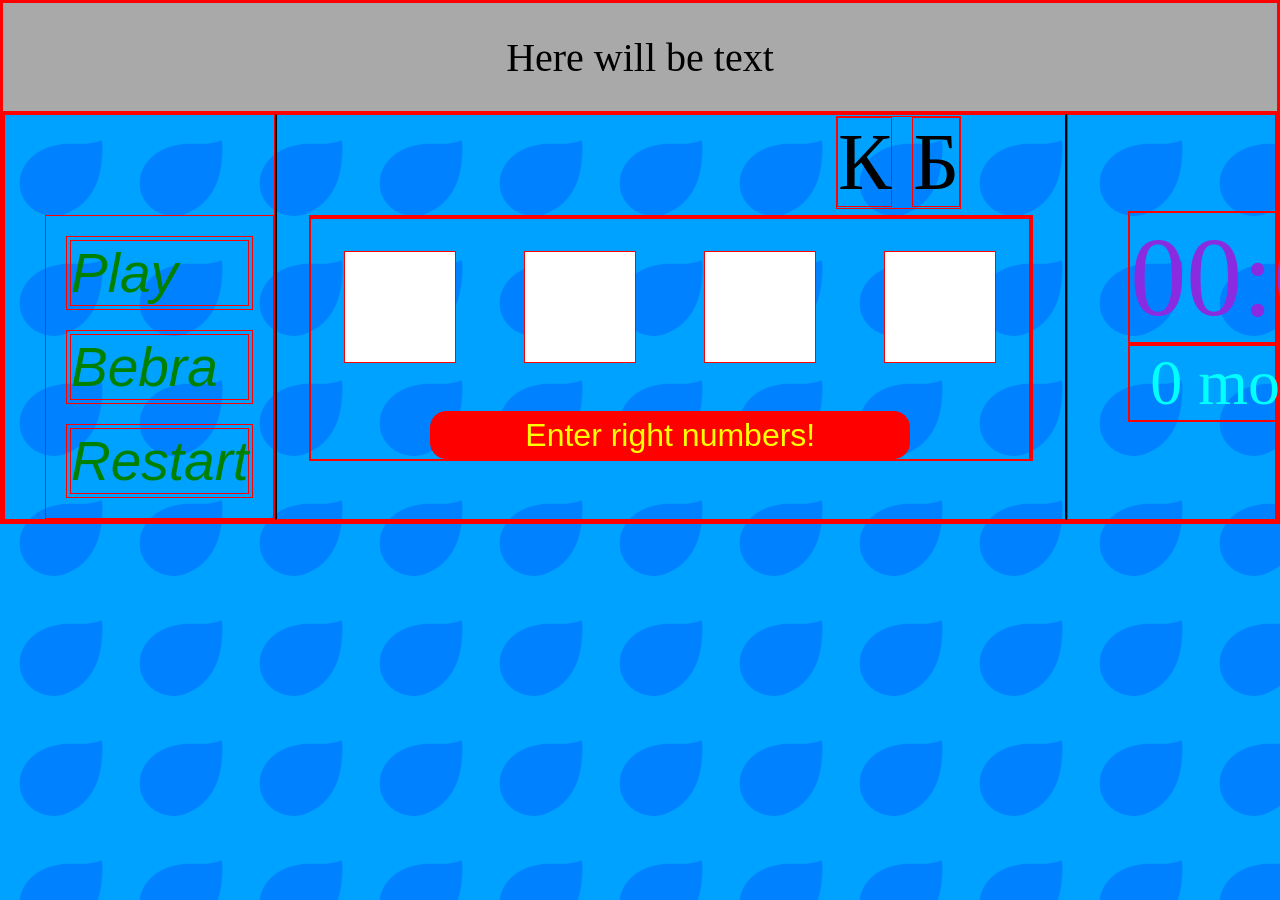
==== index.html @ 0018982e "First commit for cb_game Congratulations" ====
<!DOCTYPE html>
<html>
<head>
    <meta charset='utf-8'>
    <title>Page Title</title>
    <meta name='viewport' content='width=device-width, initial-scale=1'>
    <link rel='stylesheet' type='text/css' media='screen' href='main.css'>
</head>
<body >
    <header class = "game_header">Here will be text</header>
    <div class="main_div"> <!-- everythins iside this div START of it -->
        
        
        <section> <!-- main frame divider -->
            <nav>
                <ul>
                    <li>
                        <button class="nav_button">
                            <p class="nav_button_text">Play</p>
                        </button>
                    </li>
                    <li>
                        <button class="nav_button">
                    <p class="nav_button_text">Bebra</p>
                </button>
            </li>
            <li>
                <button class="nav_button" onclick="page_reload()">
                    <p class="nav_button_text">Restart</p>
                </button>
            </li>
        </ul>
    </nav>
    
    <div class="middle_content">
        <p class="result_name_box">
            <span>К</span>
            <span>Б</span>
            
        </p>
        <section class="div_game_holder" style="margin-top: 100px;">
            <div class="div_enter_zone">
                <div id="container">
                    
                </div>
                <input type="text" class="my_input" id="input_1" maxlength="1">
                <input type="text" class="my_input" id="input_2" maxlength="1">
                <input type="text" class="my_input" id="input_3" maxlength="1">
                <input type="text" class="my_input" id="input_4" maxlength="1"><br>
                <button type="button" id="confirmation-button" onclick="do_everything()" disabled>Enter right numbers!</button>
            </div>
            <div class="div_result_zone" id="result_container">
                
            </div>
            
            
        </section>
    </div>
    
    <div class="right_content">
        
        <div class="stopWatch_moves_container">
            <p class="stopWatch_holder" id="shower">00:00<p>
            <p class="moves_counter" id="id_moves_counter">0 moves</p>
        </div>

    </div>
    
    
</section> <!-- end of main frame divider -->







</div> <!-- END if div for background pictures filling -->
<script src='main.js'></script>
</body>
</html>
---- main.css ----
*, *::before, *::after {
    margin: 0;
    padding: 0;
    box-sizing: border-box;
    /* TEMP for DEBUG*/
    border: 1px solid red;
    
    }

.game_header{
    overflow: hidden;
    display: flex;
    flex-direction: column;
    justify-content: center;
    align-items: center;
    background-color: darkgray;
    height: 110px;
    font-size: 40px;

}

body{
    background-image: url('data/backPNG.png');
    background-size: 120px;
    /* height: 2000px;    TEMP for TEST */
}

section {
    display: flex;
}

nav {
    flex: 1;
    
}

nav ul {
    list-style-type: none;
    padding: 0;
    margin-top: 100px;
    margin-left: 40px;
}

nav ul li{
    margin: 20px;
    color: red;

}

.nav_button {
    color: green;
    font-size: 55px;
    background: none;
    text-align: left;
    width: 100%;
    border: none;
}

.nav_button_text{
    margin: 3px;
    font-family: 'Franklin Gothic Medium', 'Arial Narrow', Arial, sans-serif;
    font-style: italic;
}

.nav_button:hover .nav_button_text{
    font-size: 60px;
    margin: 0;
    color: red;
    text-decoration: underline;
}


.div_game_holder {
    margin: 2rem;
    
}

.middle_content {
    border-left: 2px solid black;
    border-right: 2px solid black;
    flex: 3;
    background: none;
}

.right_content{
    flex: 1;
}

.div_result_zone {
    flex: 1;
    text-align: center;
}

input {
    height: 7rem;
    width: 7rem;
    font-size: 5rem;
    text-align: center;
    margin: 2rem;
    
}

.div_enter_zone {
    flex: 3;
    text-align: center;
    min-width: 720px;
    /* display: block; */
    /* flex: none; */
}


span{
    margin: 0;
    padding: 0;
}
.result_name_box {
    width: fit-content;
    float: right;
    font-size: 5rem;
    margin-top: 1px;
    overflow: hidden;
    margin-right: 6.5rem;
}

#confirmation-button {
    margin-top: 1rem;
    height: 3rem;
    width: 30rem;
    background-color: green;
    border-radius: 1rem;
    font-size: 2rem;
    color: aqua;
}

#confirmation-button:disabled {
    background-color: rgb(255, 0, 0);
    color: yellow;
    font-size: 2rem;
}

.users_guess_number {
    font-size: 5rem;
    color: rgb(252, 240, 3);
    margin: 0 2rem;
}

.users_result_number {
    font-size: 5rem;
    color: coral;
    margin: 0 1.5rem;
}


.stopWatch_moves_container {
    align-self: center;
    position: fixed;
    margin:0 60px;
    margin-top: 6rem;
}

.stopWatch_holder{
    font-size: 7rem;
    color: blueviolet;
    text-align: center;
    
}


.moves_counter {
    color: aqua;
    text-align: center;
    font-size: 4rem;
}
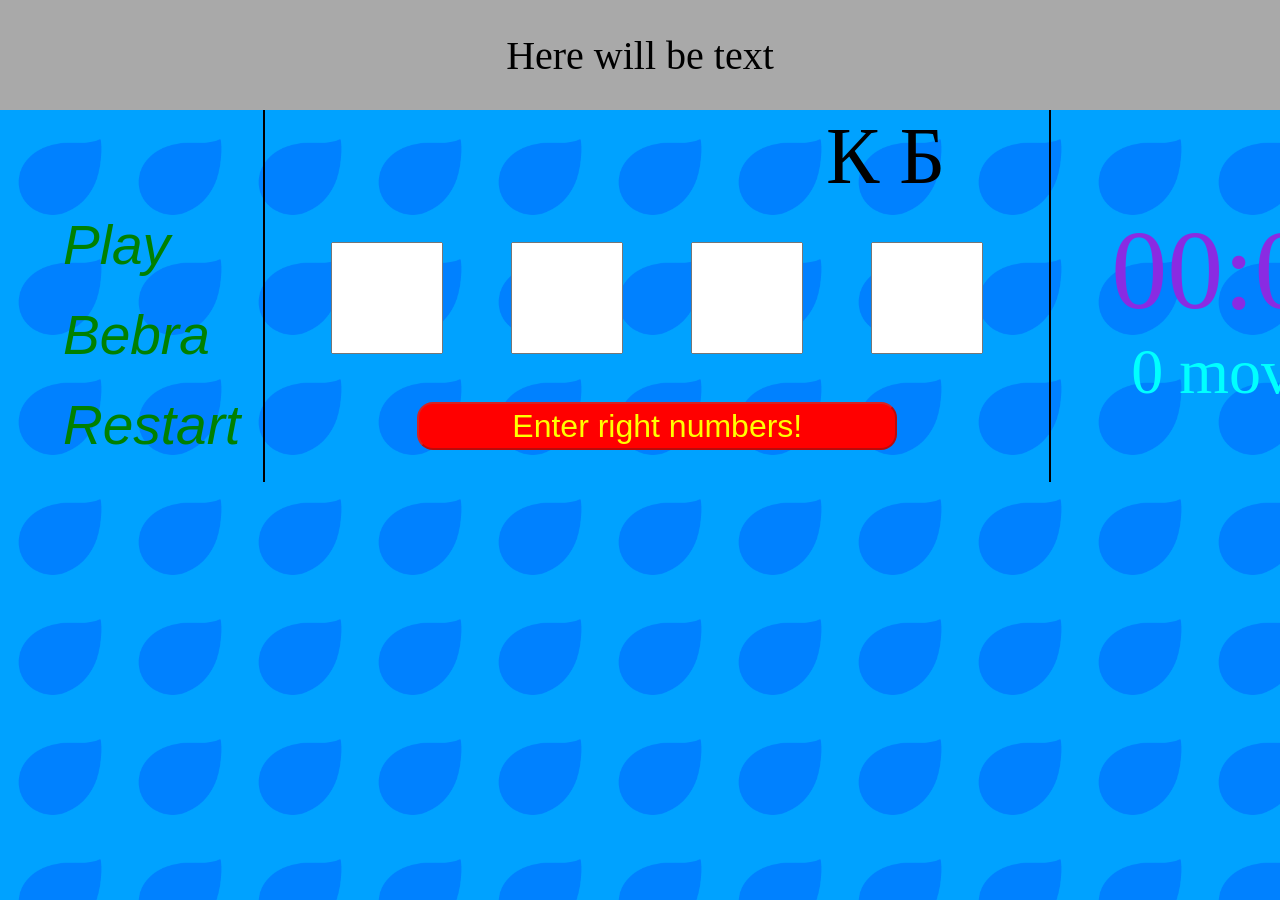
==== commit 6e7da331: "Added favicon" ====
--- a/index.html
+++ b/index.html
@@ -5,6 +5,7 @@
     <title>Page Title</title>
     <meta name='viewport' content='width=device-width, initial-scale=1'>
     <link rel='stylesheet' type='text/css' media='screen' href='main.css'>
+    <link rel="icon" href="data/favico.ico" type="image/x-icon">
 </head>
 <body >
     <header class = "game_header">Here will be text</header>
--- a/main.css
+++ b/main.css
@@ -6,7 +6,7 @@
     padding: 0;
     box-sizing: border-box;
     /* TEMP for DEBUG*/
-    border: 1px solid red;
+    /* border: 1px solid red; */
     
     }
 
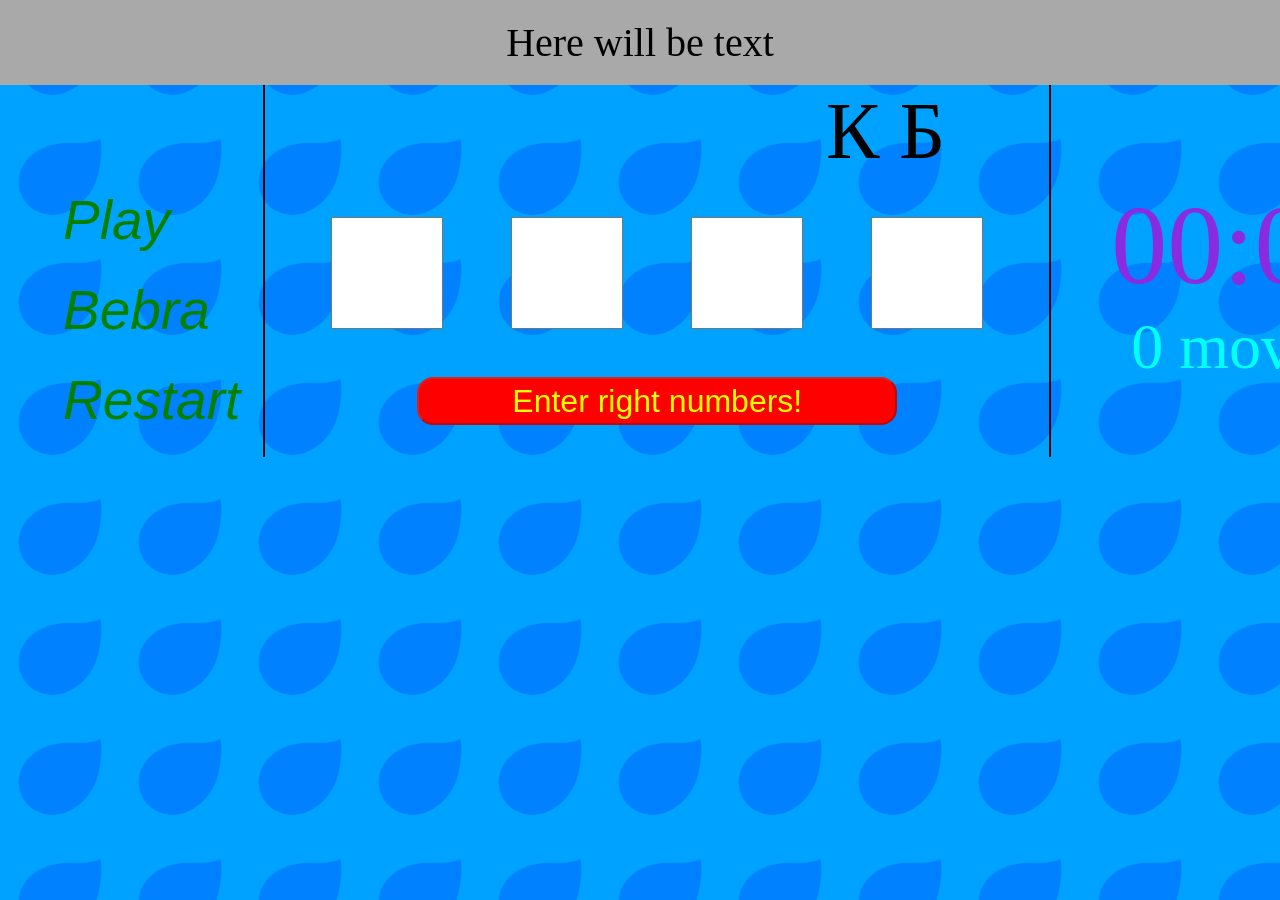
==== commit 31afdc8b: "New feature: win message Small ajustments." ====
--- a/index.html
+++ b/index.html
@@ -7,7 +7,7 @@
     <link rel='stylesheet' type='text/css' media='screen' href='main.css'>
     <link rel="icon" href="data/favico.ico" type="image/x-icon">
 </head>
-<body >
+<body id="body">
     <header class = "game_header">Here will be text</header>
     <div class="main_div"> <!-- everythins iside this div START of it -->
         
--- a/main.css
+++ b/main.css
@@ -17,7 +17,7 @@
     justify-content: center;
     align-items: center;
     background-color: darkgray;
-    height: 110px;
+    height: 85px;
     font-size: 40px;
 
 }
@@ -26,6 +26,7 @@
     background-image: url('data/backPNG.png');
     background-size: 120px;
     /* height: 2000px;    TEMP for TEST */
+    overflow-y: scroll;
 }
 
 section {
@@ -174,3 +175,66 @@
     text-align: center;
     font-size: 4rem;
 }
+
+.win_mess_div {
+    border-radius: 10px;
+    width: 800px;
+    height: 600px;
+    position: fixed;
+    top: 50%;
+    left: 50%;
+    transform: translate(-50%, -50%);
+    background-color: yellow;
+    z-index: 2;
+}
+
+.win_text1 {
+    color: rgb(30, 182, 0);
+    font-family: serif;
+    text-align: center;
+    font-size: 5rem;
+    margin-top: 1.6rem;
+    margin-bottom: 0;
+    font-weight: bold;
+}
+
+.win_text2 {
+    color: rgb(197, 80, 255);
+    font-family: serif;
+    text-align: center;
+    font-size: 4.5rem;
+    margin-top: 1rem;
+    font-weight: bold;
+    margin-bottom: 0;
+}
+
+
+.win_text3 {
+    color: rgb(255, 146, 43);
+    font-family: serif;
+    text-align: center;
+    font-size: 4rem;
+    margin-top: 1.5rem;
+    font-weight: bold;
+    margin-bottom: 0;
+}
+
+.win_text4 {
+    color: rgb(17, 0, 255);
+    font-family: serif;
+    text-align: center;
+    font-size: 4rem;
+    margin-top: 1.5rem;
+    font-weight: bold;
+    text-decoration: underline;
+}
+
+.win_background {
+    background-color: rgba(0, 0, 0, 0.35);
+    width: 100%;
+    height: 100%;
+    position: fixed;
+    top: 0;
+    left: 0;
+    z-index: 1;
+}
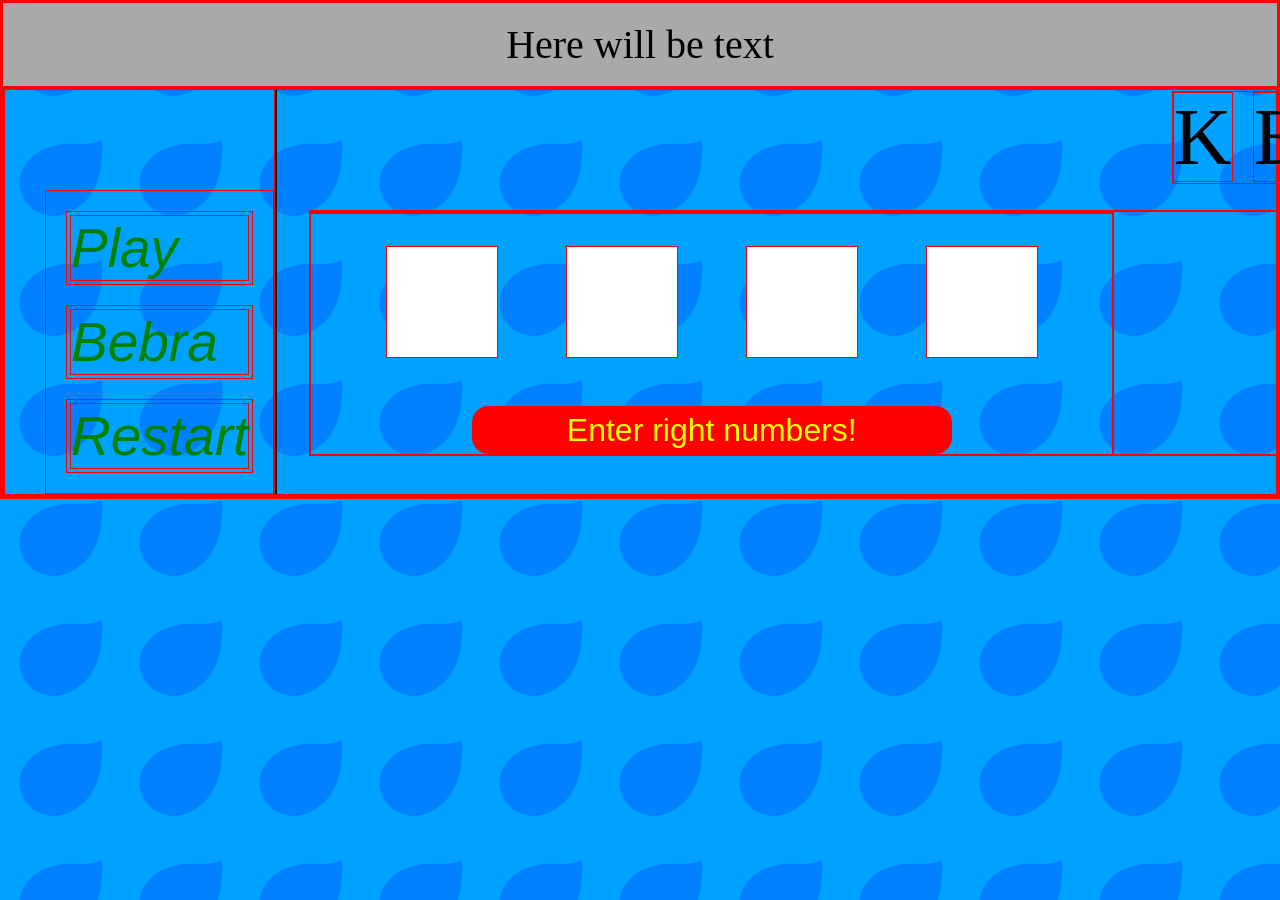
==== commit 88648b57: "Small fixes Trying to do everything responsible" ====
--- a/index.html
+++ b/index.html
@@ -12,8 +12,8 @@
     <div class="main_div"> <!-- everythins iside this div START of it -->
         
         
-        <section> <!-- main frame divider -->
-            <nav>
+        <section class="main_section"> <!-- main frame divider -->
+            <nav>  <!-- left part of divided section -->
                 <ul>
                     <li>
                         <button class="nav_button">
@@ -22,24 +22,24 @@
                     </li>
                     <li>
                         <button class="nav_button">
-                    <p class="nav_button_text">Bebra</p>
-                </button>
-            </li>
-            <li>
-                <button class="nav_button" onclick="page_reload()">
-                    <p class="nav_button_text">Restart</p>
-                </button>
-            </li>
-        </ul>
-    </nav>
+                            <p class="nav_button_text">Bebra</p>
+                        </button>
+                    </li>
+                    <li>
+                        <button class="nav_button" onclick="page_reload()">
+                            <p class="nav_button_text">Restart</p>
+                        </button>
+                    </li>
+                </ul>
+            </nav>
     
-    <div class="middle_content">
+    <div class="middle_content"> <!-- middle part of divided section -->
         <p class="result_name_box">
-            <span>К</span>
+            <span>K</span>
             <span>Б</span>
             
         </p>
-        <section class="div_game_holder" style="margin-top: 100px;">
+        <section class="div_game_holder">
             <div class="div_enter_zone">
                 <div id="container">
                     
@@ -58,7 +58,7 @@
         </section>
     </div>
     
-    <div class="right_content">
+    <div class="right_content"> <!-- right part of divided section -->
         
         <div class="stopWatch_moves_container">
             <p class="stopWatch_holder" id="shower">00:00<p>
--- a/main.css
+++ b/main.css
@@ -6,9 +6,9 @@
     padding: 0;
     box-sizing: border-box;
     /* TEMP for DEBUG*/
-    /* border: 1px solid red; */
+    border: 1px solid red;
     
-    }
+}
 
 .game_header{
     overflow: hidden;
@@ -19,7 +19,7 @@
     background-color: darkgray;
     height: 85px;
     font-size: 40px;
-
+    
 }
 
 body{
@@ -29,13 +29,19 @@
     overflow-y: scroll;
 }
 
-section {
-    display: flex;
-}
+
+
+.main_section {
+    display: flex;
+    align-self: center;
+    max-width: 2092px;
+    /* min-width: 1700px; */
+
+}
+
 
 nav {
     flex: 1;
-    
 }
 
 nav ul {
@@ -76,10 +82,13 @@
 
 .div_game_holder {
     margin: 2rem;
-    
+    margin-top: 120px;
+    display: flex;
 }
 
 .middle_content {
+    min-width: 1142px;
+    max-width: 1142px;
     border-left: 2px solid black;
     border-right: 2px solid black;
     flex: 3;
@@ -117,13 +126,14 @@
     margin: 0;
     padding: 0;
 }
+
 .result_name_box {
     width: fit-content;
     float: right;
     font-size: 5rem;
     margin-top: 1px;
     overflow: hidden;
-    margin-right: 6.5rem;
+    margin-right: 10%;
 }
 
 #confirmation-button {
@@ -237,4 +247,62 @@
     top: 0;
     left: 0;
     z-index: 1;
+}
+
+
+.btns_holder_div {
+    margin: 2rem 3rem 0;
+    display: flex;
+    height: 7.5rem;
+    /* background-color: aqua; */
+}
+
+
+
+.left_btn_holder {
+    display: flex;
+    flex: 1;
+    place-items: center;
+    justify-content: flex-start;
+}
+
+.right_btn_holder {
+    display: flex;
+    flex: 1;
+    place-items: center;
+    justify-content: flex-end;
+}
+
+.hide_button_cl {
+    color: rgb(255, 75, 75);
+    font-family: serif;
+    font-size: 4rem;
+    font-weight: bolder;
+    height: fit-content;
+    width: fit-content;
+    background: none;
+    /* border: solid 1px red; */
+    border: none;
+}
+
+.hide_button_cl:hover {
+    color: red;
+    text-decoration: underline;
+}
+
+.reset_button_cl {
+    color: seagreen;
+    font-family: serif;
+    font-size: 4rem;
+    font-weight: bolder;
+    height: fit-content;
+    width: fit-content;
+    background: none;
+    /* border: solid 1px red; */
+    border: none;
+}
+
+.reset_button_cl:hover {
+    color: green;
+    text-decoration: underline;
 }
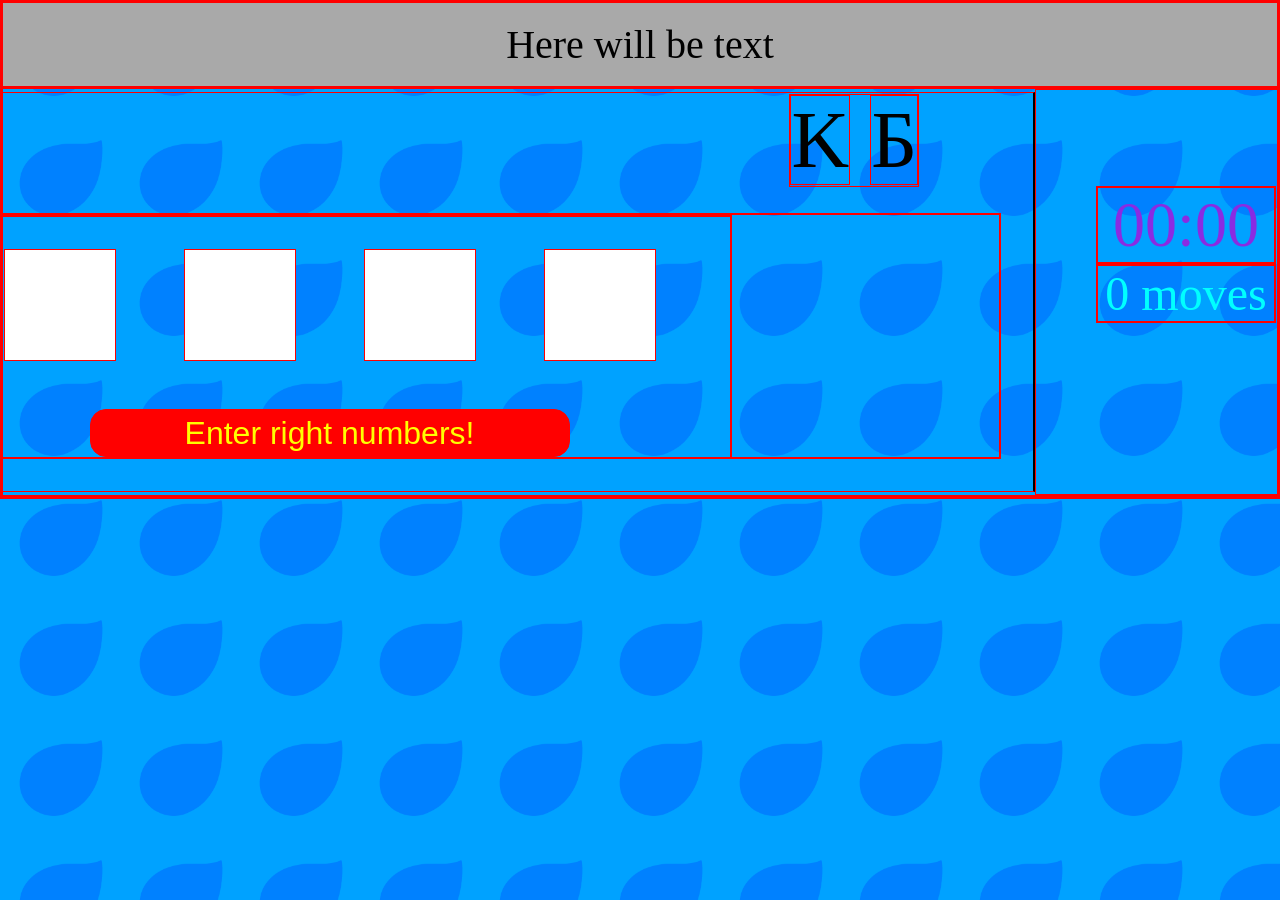
==== commit 151d30c6: "Tried to do responsible webpage Looks strange, didn't commit in master" ====
--- a/index.html
+++ b/index.html
@@ -22,7 +22,7 @@
                     </li>
                     <li>
                         <button class="nav_button">
-                            <p class="nav_button_text">Bebra</p>
+                            <p class="nav_button_text">Next</p>
                         </button>
                     </li>
                     <li>
--- a/main.css
+++ b/main.css
@@ -27,17 +27,25 @@
     background-size: 120px;
     /* height: 2000px;    TEMP for TEST */
     overflow-y: scroll;
-}
-
-
+    overflow-x: hidden;
+}   
+
+
+.main_div {
+    display: grid;
+    align-content: center;
+    justify-content: center;
+}
 
 .main_section {
     display: flex;
     align-self: center;
-    max-width: 2092px;
-    /* min-width: 1700px; */
-
-}
+    max-width: 1900px;
+    min-width: 1900px;
+
+
+}
+
 
 
 nav {
@@ -93,6 +101,7 @@
     border-right: 2px solid black;
     flex: 3;
     background: none;
+    align-self: center;
 }
 
 .right_content{
@@ -305,4 +314,35 @@
 .reset_button_cl:hover {
     color: green;
     text-decoration: underline;
+}
+
+@media (max-width: 1900px) {
+    nav {
+        visibility: hidden;
+        flex: 0;
+        width: 0;
+    }
+    .middle_content {
+        margin-left: 100px;
+    }
+    /* .right_content {
+        visibility: hidden;
+        flex: 0;
+    } */
+
+}
+
+@media (max-width: 1630px) {
+    .middle_content {
+        margin-left: 200px;
+    }
+    .stopWatch_holder {
+        font-size: 4rem;
+    }
+    .moves_counter{
+        font-size: 3rem;
+    }
+    .stopWatch_moves_container {
+        width: 180px;
+    }
 }
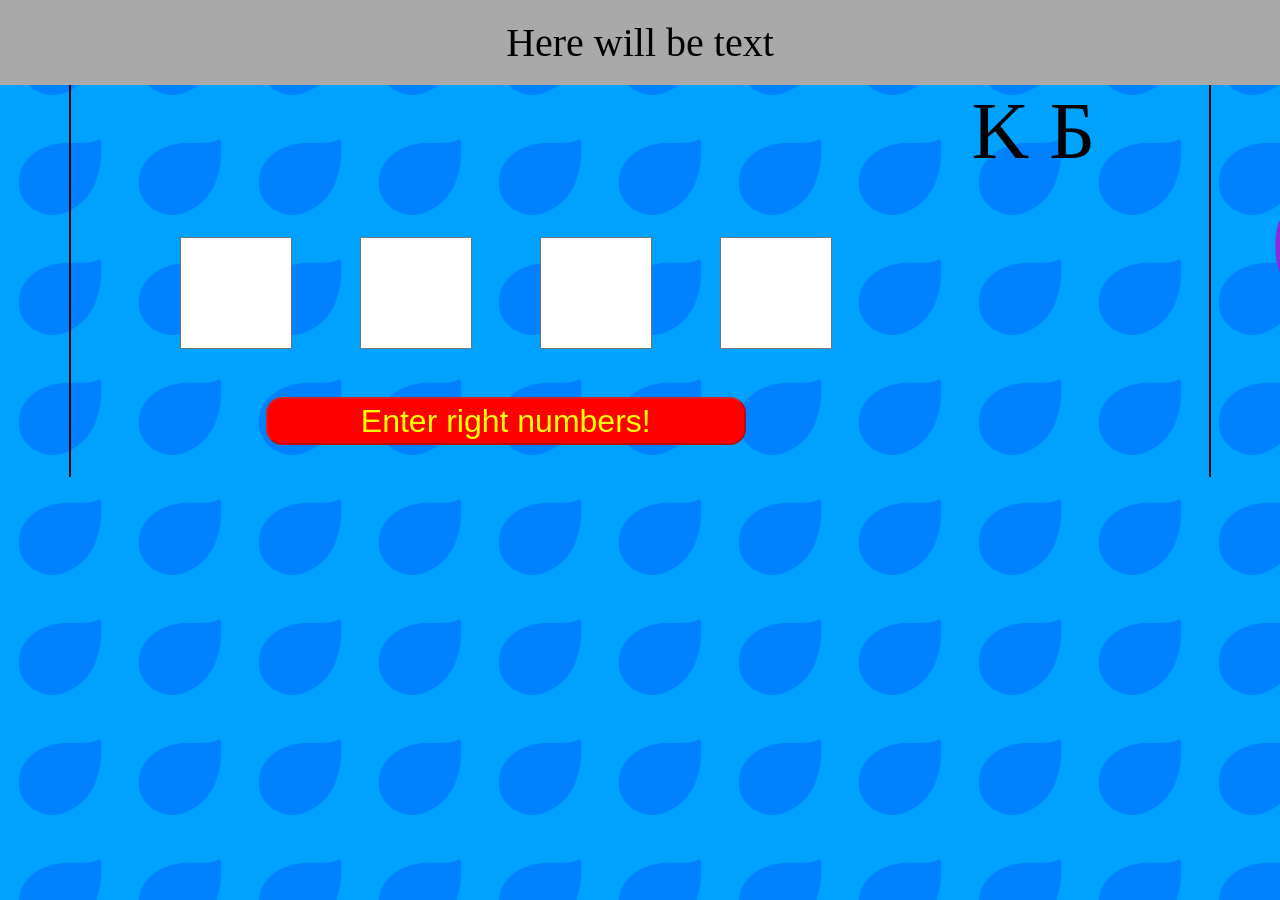
==== commit 6722893f: "New page title Turned off debug borders" ====
--- a/index.html
+++ b/index.html
@@ -2,7 +2,7 @@
 <html>
 <head>
     <meta charset='utf-8'>
-    <title>Page Title</title>
+    <title>Co-Bu game</title>
     <meta name='viewport' content='width=device-width, initial-scale=1'>
     <link rel='stylesheet' type='text/css' media='screen' href='main.css'>
     <link rel="icon" href="data/favico.ico" type="image/x-icon">
@@ -22,7 +22,7 @@
                     </li>
                     <li>
                         <button class="nav_button">
-                            <p class="nav_button_text">Next</p>
+                            <p class="nav_button_text">Bebra</p>
                         </button>
                     </li>
                     <li>
--- a/main.css
+++ b/main.css
@@ -6,7 +6,7 @@
     padding: 0;
     box-sizing: border-box;
     /* TEMP for DEBUG*/
-    border: 1px solid red;
+    /* border: 1px solid red; */
     
 }
 
@@ -314,35 +314,4 @@
 .reset_button_cl:hover {
     color: green;
     text-decoration: underline;
-}
-
-@media (max-width: 1900px) {
-    nav {
-        visibility: hidden;
-        flex: 0;
-        width: 0;
-    }
-    .middle_content {
-        margin-left: 100px;
-    }
-    /* .right_content {
-        visibility: hidden;
-        flex: 0;
-    } */
-
-}
-
-@media (max-width: 1630px) {
-    .middle_content {
-        margin-left: 200px;
-    }
-    .stopWatch_holder {
-        font-size: 4rem;
-    }
-    .moves_counter{
-        font-size: 3rem;
-    }
-    .stopWatch_moves_container {
-        width: 180px;
-    }
 }
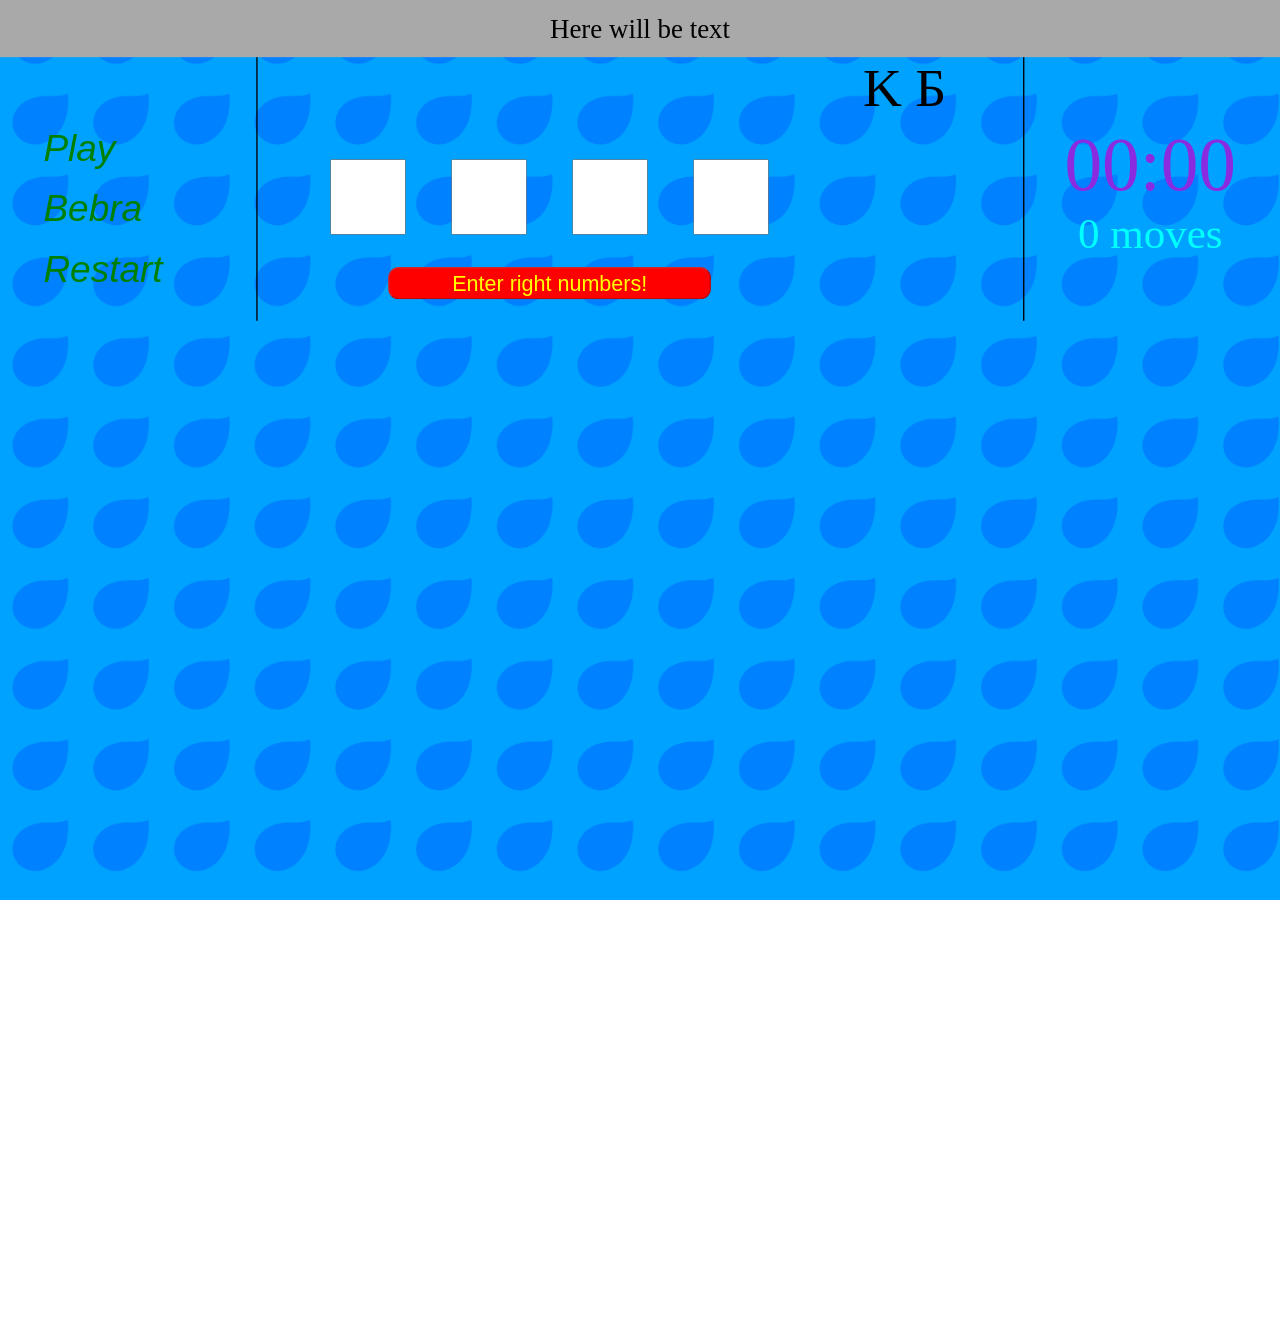
==== commit ad5d845a: "Game global restructure, now works on any screen size (looks like)" ====
--- a/index.html
+++ b/index.html
@@ -1,82 +1,54 @@
 <!DOCTYPE html>
-<html>
+<html id="html" style="height: 100vh">
 <head>
     <meta charset='utf-8'>
     <title>Co-Bu game</title>
     <meta name='viewport' content='width=device-width, initial-scale=1'>
-    <link rel='stylesheet' type='text/css' media='screen' href='main.css'>
-    <link rel="icon" href="data/favico.ico" type="image/x-icon">
+    <style>
+        .iFrame {
+            
+            width: 1903px;
+            z-index: 1;
+            transform: scale(0.5);
+            
+            transform-origin: 0 0;
+            
+        }
+        body {
+            overflow-y: hidden; /* Hide vertical scrollbar */
+            overflow-x: hidden; /* Hide horizontal scrollbar */
+          }
+    </style>
 </head>
-<body id="body">
-    <header class = "game_header">Here will be text</header>
-    <div class="main_div"> <!-- everythins iside this div START of it -->
-        
-        
-        <section class="main_section"> <!-- main frame divider -->
-            <nav>  <!-- left part of divided section -->
-                <ul>
-                    <li>
-                        <button class="nav_button">
-                            <p class="nav_button_text">Play</p>
-                        </button>
-                    </li>
-                    <li>
-                        <button class="nav_button">
-                            <p class="nav_button_text">Bebra</p>
-                        </button>
-                    </li>
-                    <li>
-                        <button class="nav_button" onclick="page_reload()">
-                            <p class="nav_button_text">Restart</p>
-                        </button>
-                    </li>
-                </ul>
-            </nav>
-    
-    <div class="middle_content"> <!-- middle part of divided section -->
-        <p class="result_name_box">
-            <span>K</span>
-            <span>Б</span>
-            
-        </p>
-        <section class="div_game_holder">
-            <div class="div_enter_zone">
-                <div id="container">
-                    
-                </div>
-                <input type="text" class="my_input" id="input_1" maxlength="1">
-                <input type="text" class="my_input" id="input_2" maxlength="1">
-                <input type="text" class="my_input" id="input_3" maxlength="1">
-                <input type="text" class="my_input" id="input_4" maxlength="1"><br>
-                <button type="button" id="confirmation-button" onclick="do_everything()" disabled>Enter right numbers!</button>
-            </div>
-            <div class="div_result_zone" id="result_container">
-                
-            </div>
-            
-            
-        </section>
-    </div>
-    
-    <div class="right_content"> <!-- right part of divided section -->
-        
-        <div class="stopWatch_moves_container">
-            <p class="stopWatch_holder" id="shower">00:00<p>
-            <p class="moves_counter" id="id_moves_counter">0 moves</p>
-        </div>
-
-    </div>
-    
-    
-</section> <!-- end of main frame divider -->
+<body style="padding: 0; margin: 0;" id="main_body">
 
 
+    <iframe id="iFrame" class="iFrame" src="data/page.html" frameborder="0">
 
+    </iframe>
 
+</body>
 
+<script>
+    // Select the element
+    const element = document.getElementById('iFrame');
+    
+    window.addEventListener("load", (event) => {
+        // console.log("page is fully loaded");
+        let scale = document.getElementById("main_body").offsetWidth / 1903;
+    
+        element.style.transform = `scale(${scale})`;
+        element.style.height = `${document.getElementById("html").offsetHeight / scale}px`;
+      });
 
-
-</div> <!-- END if div for background pictures filling -->
-<script src='main.js'></script>
-</body>
+// Create a ResizeObserver instance
+window.onresize = function(event) {
+    //console.log(document.getElementById("main_body").offsetWidth);
+    let scale = document.getElementById("main_body").offsetWidth / 1903;
+    
+    element.style.transform = `scale(${scale})`;
+    element.style.height = `${document.getElementById("html").offsetHeight / scale}px`;
+    //console.log(document.getElementById("html").offsetHeight);
+};
+</script>
 </html>
